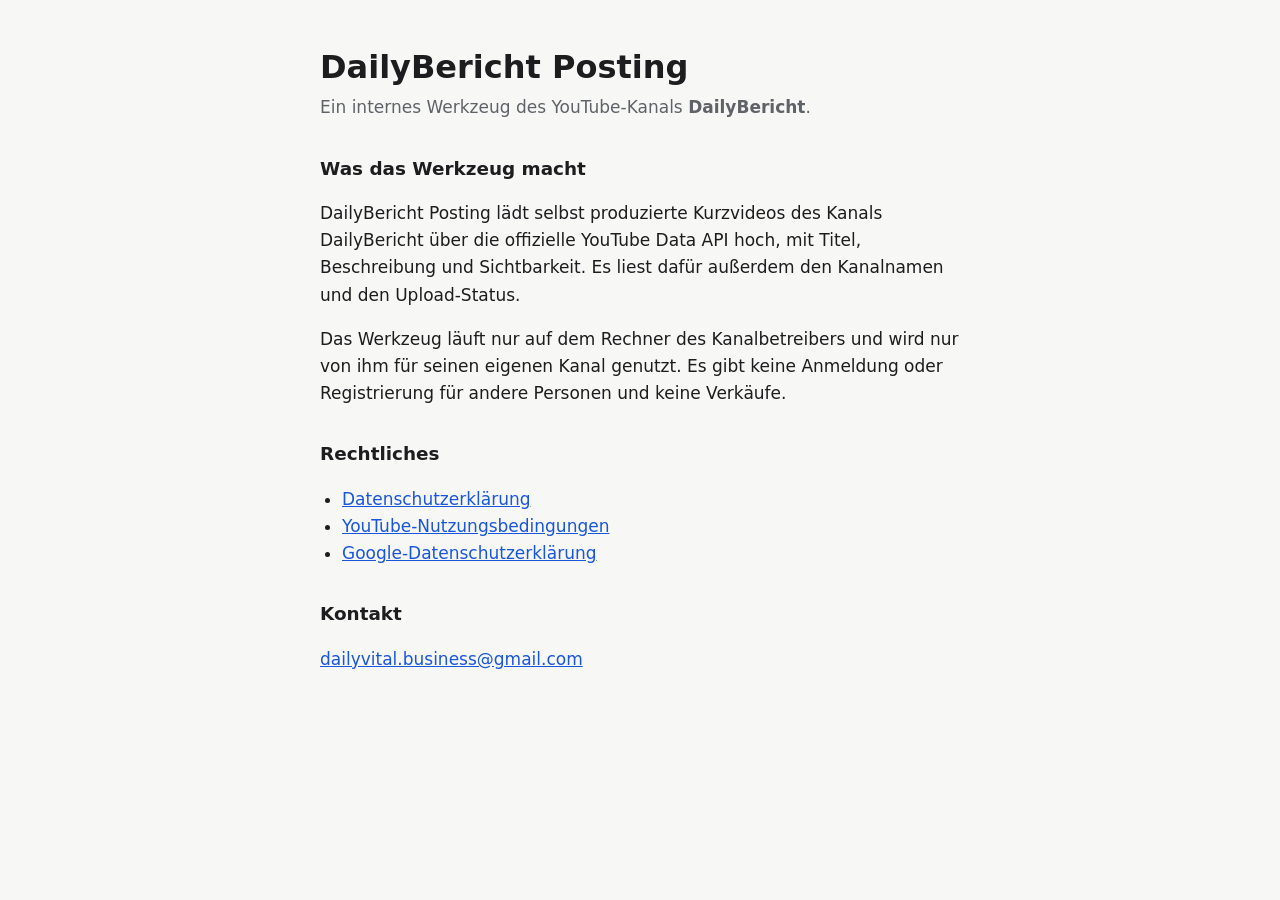
==== index.html @ 661674d3 "Info-Seite und Datenschutzerklärung für DailyBericht Posting Co-Authored-By: Claude Opus 5.5 <norepl" ====
<!doctype html>
<html lang="de">
<head>
<meta charset="utf-8">
<meta name="viewport" content="width=device-width, initial-scale=1">
<title>DailyBericht Posting</title>
<link rel="stylesheet" href="style.css">
</head>
<body>
<main>
  <h1>DailyBericht Posting</h1>
  <p class="lead">Ein internes Werkzeug des YouTube-Kanals <strong>DailyBericht</strong>.</p>

  <h2>Was das Werkzeug macht</h2>
  <p>DailyBericht Posting lädt selbst produzierte Kurzvideos des Kanals DailyBericht über die offizielle
     YouTube Data API hoch, mit Titel, Beschreibung und Sichtbarkeit. Es liest dafür außerdem den Kanalnamen
     und den Upload-Status.</p>
  <p>Das Werkzeug läuft nur auf dem Rechner des Kanalbetreibers und wird nur von ihm für seinen eigenen Kanal genutzt.
     Es gibt keine Anmeldung oder Registrierung für andere Personen und keine Verkäufe.</p>

  <h2>Rechtliches</h2>
  <ul>
    <li><a href="datenschutz.html">Datenschutzerklärung</a></li>
    <li><a href="https://www.youtube.com/t/terms">YouTube-Nutzungsbedingungen</a></li>
    <li><a href="https://policies.google.com/privacy">Google-Datenschutzerklärung</a></li>
  </ul>

  <h2>Kontakt</h2>
  <p><a href="mailto:dailyvital.business@gmail.com">dailyvital.business@gmail.com</a></p>
</main>
</body>
</html>
---- style.css ----
:root { color-scheme: light dark; --bg: #f7f7f5; --fg: #1d1d1f; --muted: #5f6368; --link: #1a56db; }
@media (prefers-color-scheme: dark) { :root { --bg: #16171a; --fg: #ececec; --muted: #a0a4ab; --link: #8ab4f8; } }
* { box-sizing: border-box; }
body { margin: 0; background: var(--bg); color: var(--fg); font: 17px/1.6 system-ui, -apple-system, "Segoe UI", Roboto, sans-serif; }
main { max-width: 680px; margin: 0 auto; padding: 48px 20px 64px; }
h1 { font-size: 2rem; line-height: 1.2; margin: 0 0 8px; }
h2 { font-size: 1.15rem; margin: 32px 0 8px; }
.lead { color: var(--muted); margin-top: 0; }
a { color: var(--link); }
ul { padding-left: 22px; }
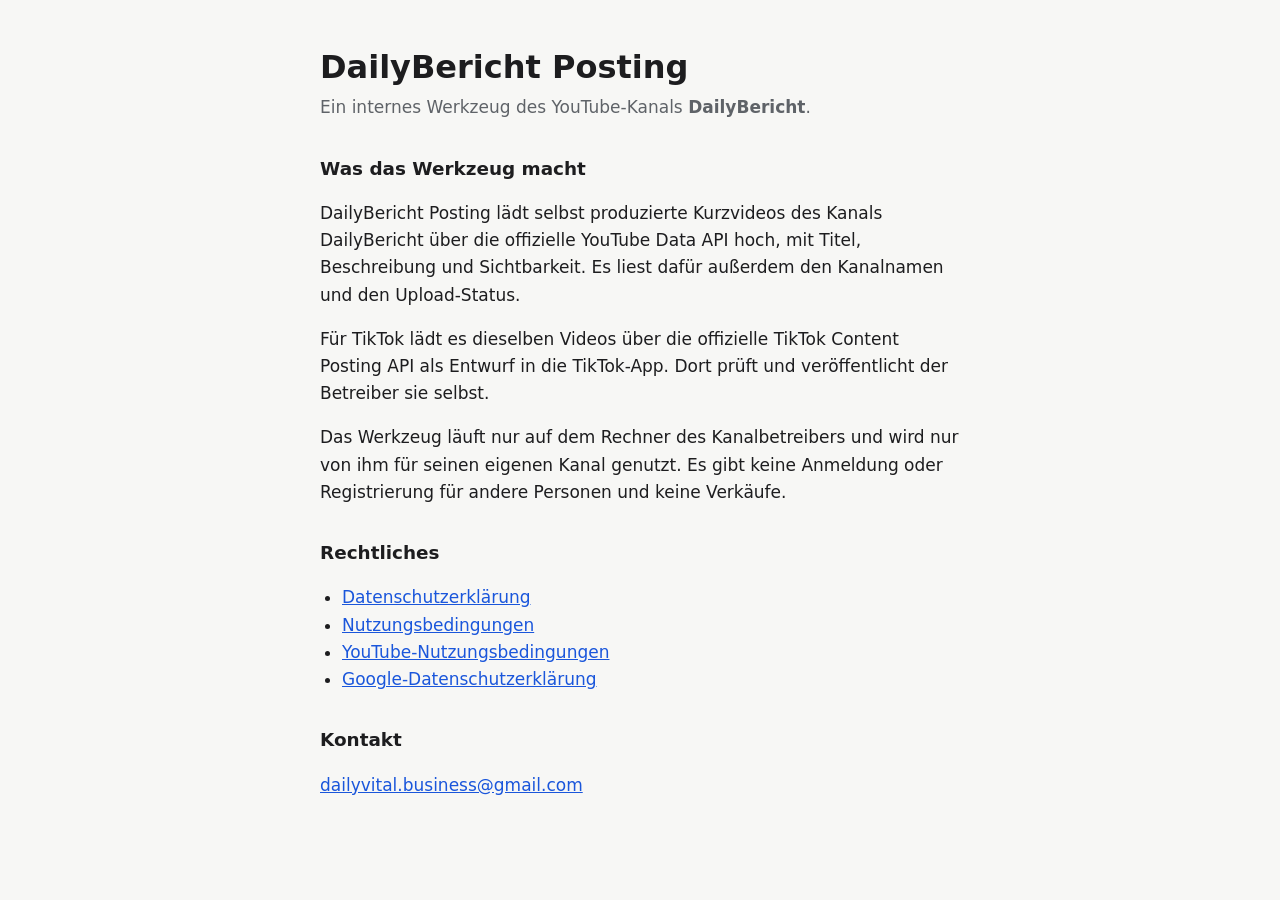
==== commit e69f573c: "TikTok-Entwürfe, Nutzungsbedingungen, App-Symbol Co-Authored-By: Claude Opus 5.5 <noreply@anthropic." ====
--- a/index.html
+++ b/index.html
@@ -15,12 +15,15 @@
   <p>DailyBericht Posting lädt selbst produzierte Kurzvideos des Kanals DailyBericht über die offizielle
      YouTube Data API hoch, mit Titel, Beschreibung und Sichtbarkeit. Es liest dafür außerdem den Kanalnamen
      und den Upload-Status.</p>
+  <p>Für TikTok lädt es dieselben Videos über die offizielle TikTok Content Posting API als Entwurf in die TikTok-App.
+     Dort prüft und veröffentlicht der Betreiber sie selbst.</p>
   <p>Das Werkzeug läuft nur auf dem Rechner des Kanalbetreibers und wird nur von ihm für seinen eigenen Kanal genutzt.
      Es gibt keine Anmeldung oder Registrierung für andere Personen und keine Verkäufe.</p>
 
   <h2>Rechtliches</h2>
   <ul>
     <li><a href="datenschutz.html">Datenschutzerklärung</a></li>
+    <li><a href="nutzungsbedingungen.html">Nutzungsbedingungen</a></li>
     <li><a href="https://www.youtube.com/t/terms">YouTube-Nutzungsbedingungen</a></li>
     <li><a href="https://policies.google.com/privacy">Google-Datenschutzerklärung</a></li>
   </ul>
